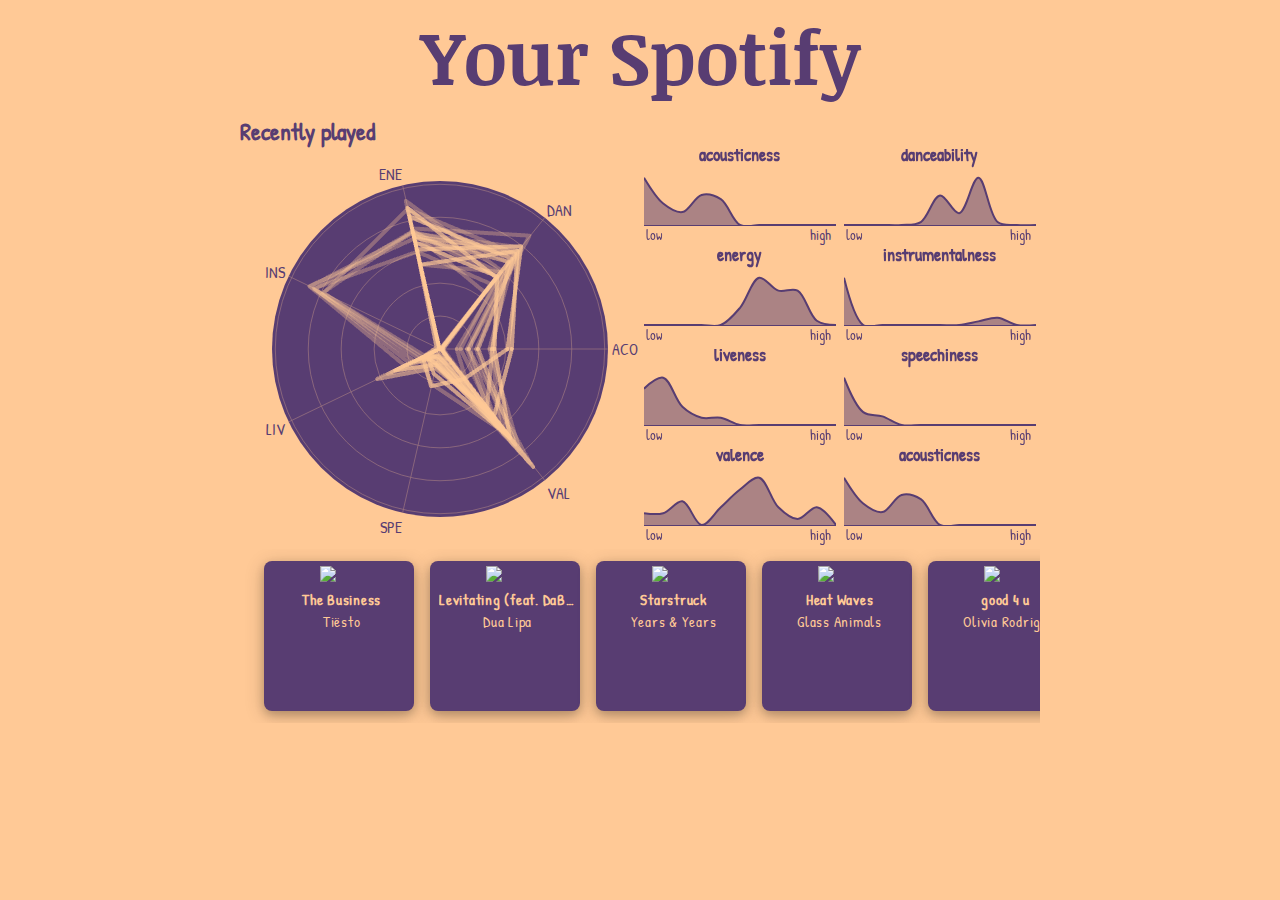
==== inst/shiny-examples/spotify-page/index.html @ f6b8d0dd "Initial commit" ====
<!DOCTYPE html>
<html lang="en">

<head>
    <meta charset="UTF-8">
    <meta http-equiv="X-UA-Compatible" content="IE=edge">
    <meta name="viewport" content="width=device-width, initial-scale=1.0">
    <link rel="stylesheet" href="w3.css">
    <link rel="stylesheet" href="styles.css">
    <script src="d3.min.js"></script>
    <script src="plotly-2.2.0.min.js"></script>
    <link rel="preconnect" href="https://fonts.googleapis.com">
    <link rel="preconnect" href="https://fonts.gstatic.com" crossorigin>
    <link rel="preconnect" href="https://fonts.googleapis.com">
<link rel="preconnect" href="https://fonts.gstatic.com" crossorigin>
<link href="https://fonts.googleapis.com/css2?family=Noticia+Text:wght@700&family=Patrick+Hand&display=swap" rel="stylesheet">
    <title>Spotify baby!</title>
</head>

<body>
    <div class="w3-row ">
        <div class="w3-container w3-center" id='title-container'>
            <h1>Your Spotify</h1>
   
        </div>
    </div>
    <h3>Recently played</h3>
    <div class="w3-row" id='plot-row'>
        <div class='w3-half' style='height:400px;'>
            <div id="polar-plot" style='height:400px;'></div>
        </div>
        <div class="w3-half" id="hist-half"> 
            <div class="w3-row"></div>
            <div class="w3-row"></div>
            <div class="w3-row"></div>
            <div class="w3-row"></div>
        </div>
    </div>
    <div class="track-row"></div>

    <script src="audio-data.js"></script>
    <script src="track-data.js"></script>
    <script src="polar-plot.js"></script>
    <script src="spline-plot.js"></script>
    <script src="track-cards.js"></script>
    <script>
        hoverOn = function (x) {
            let cardDivs = [...document.querySelector('.track-row').children]
            let dataInd = cardDivs.map(d => d.id).indexOf(x.id)

            Plotly.restyle('polar-plot', polarHoverUpdate.on, dataInd);
            Plotly.moveTraces('polar-plot', dataInd, -1);

            // Object literal
            let afFull = audioFeatures.audio_features[dataInd]
            // Iterate over tusing these key selector
            let ff = features = ["acousticness", "danceability", "energy", "instrumentalness",
                "liveness"/*, 'loudness'*/, "speechiness", "valence", "acousticness"]
            let af = ff.map(d => afFull[d])
            af.forEach((d, i) => {
                add_spline(`plot-spline-${i}`, d)
            })
        }
        hoverOff = function (x) {
            let cardDivs = [...document.querySelector('.track-row').children]
            let dataInd = cardDivs.map(d => d.id).indexOf(x.id)

            Plotly.moveTraces('polar-plot', -1, dataInd);
            Plotly.restyle('polar-plot', polarHoverUpdate.off, dataInd);

            document.querySelectorAll(".plot-spline").forEach((d, i) => {
                Plotly.deleteTraces(`plot-spline-${i}`, 1)
            })

        }
    </script>
</body>

</html>
---- inst/shiny-examples/spotify-page/styles.css ----
:root {
    /*https://colorhunt.co/palette/ffc996ff84749f5f80583d72*/
--cream: rgba(255, 201, 150, 1);
--orange: rgba(255, 132, 116, 1);
--lightPurple: rgba(159, 95, 128, 1);
--darkPurple: rgba(88, 61, 114, 1);
}

html {
    background-color: var(--cream);
    font-family: 'Patrick Hand', cursive;
    font-size: 12px;
    height: 100vh;
}

body {
    height: 100%;
    max-width: 800px;
    margin: auto;
    display: flex;
    flex-direction: column;
    justify-content: stretch;
    color: var(--darkPurple)
}


h1 {
    font-size: 5em;
    font-weight: bold;
    font-family: 'Noticia Text', sans-serif;
    margin: 0;
}

h3 {
    font-family: 'Patrick Hand', sans-serif;
    font-weight: bold;
    margin: 0;
}

.track-row {
        display: flex;
        flex-wrap: nowrap;
        overflow-x: scroll;
        font-family: 'Patrick Hand', sans-serif;
        letter-spacing: 0.05em;
        padding: 0px 16px;
    }

.track-card {
    flex: 0 0 auto;
    min-height: 150px;
    margin: 12px 8px;
    width: 150px;
    background-color: var(--darkPurple);
    text-align: center;
    padding: 4px;
}

.track-card:hover {
    transform: scale(1.05);
}

.track-title,
.artist-name {
    margin: 0;
    margin-left: 5px;
    white-space: nowrap; 
    overflow: hidden;
    text-overflow: ellipsis;
    color: var(--cream);
}

.track-title {
    font-weight:bold;
}

 
@media screen and (max-width: 600px) {
    body {
        height: auto
    }
}

/* width */
::-webkit-scrollbar {
    width: 20px;
  }
  
  /* Track */
  ::-webkit-scrollbar-track {
    background: var(--cream); 
    border-radius: 16px;
  }
   
  /* Handle */
  ::-webkit-scrollbar-thumb {
    background: var(--darkPurple); 
    border-radius: 10px;
  }
  
  /* Handle on hover */
  ::-webkit-scrollbar-thumb:hover {
    background: var(--darkPurple); 
  }
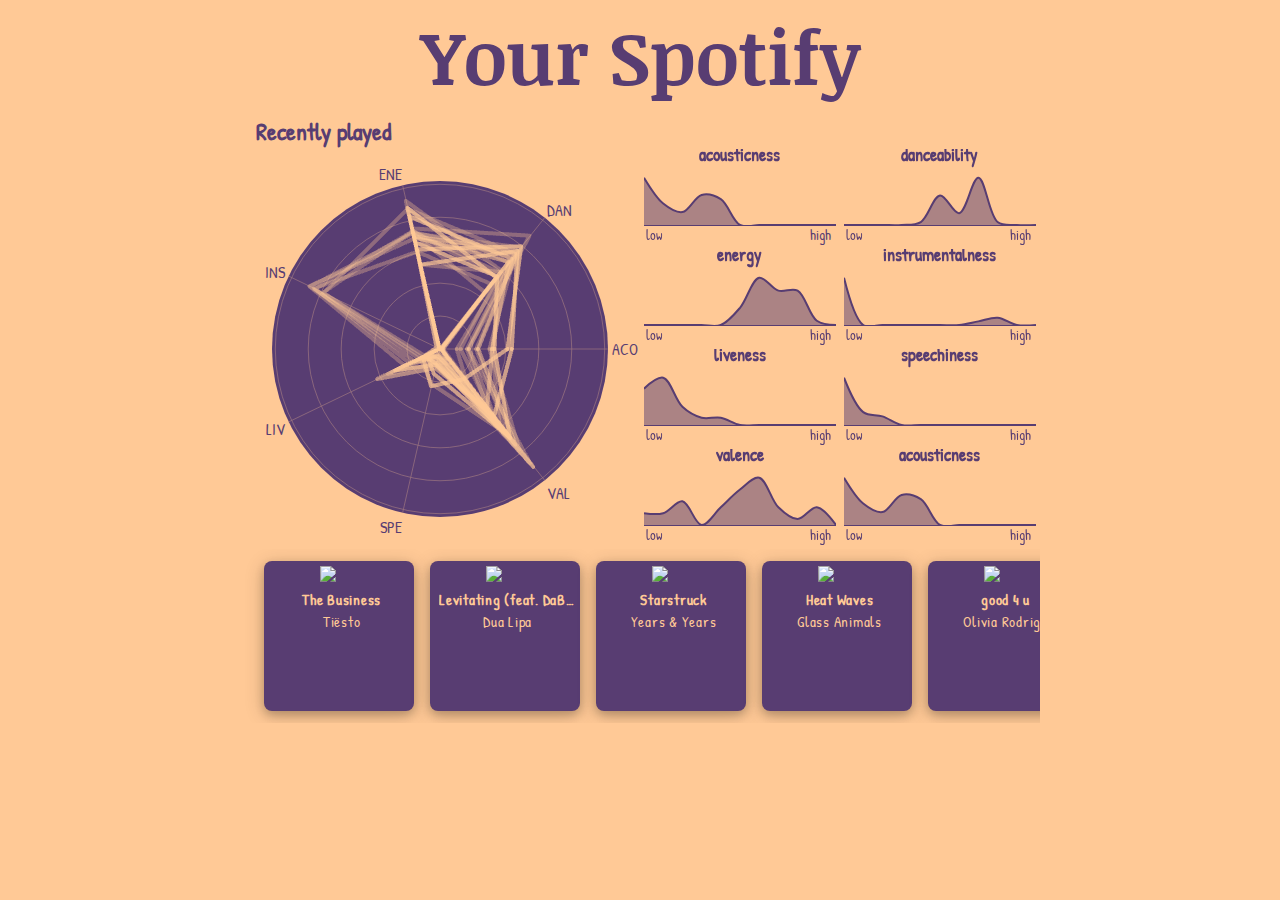
==== commit b29f1b74: "Refactor code and include fetch" ====
--- a/inst/shiny-examples/spotify-page/index.html
+++ b/inst/shiny-examples/spotify-page/index.html
@@ -12,24 +12,25 @@
     <link rel="preconnect" href="https://fonts.googleapis.com">
     <link rel="preconnect" href="https://fonts.gstatic.com" crossorigin>
     <link rel="preconnect" href="https://fonts.googleapis.com">
-<link rel="preconnect" href="https://fonts.gstatic.com" crossorigin>
-<link href="https://fonts.googleapis.com/css2?family=Noticia+Text:wght@700&family=Patrick+Hand&display=swap" rel="stylesheet">
+    <link rel="preconnect" href="https://fonts.gstatic.com" crossorigin>
+    <link href="https://fonts.googleapis.com/css2?family=Noticia+Text:wght@700&family=Patrick+Hand&display=swap"
+        rel="stylesheet">
     <title>Spotify baby!</title>
 </head>
 
 <body>
     <div class="w3-row ">
-        <div class="w3-container w3-center" id='title-container'>
-            <h1>Your Spotify</h1>
-   
+        <div class="w3-container" id='title-container'>
+            <h1 class="w3-center">Your Spotify</h1>
+            <h3>Recently played</h3>
         </div>
     </div>
-    <h3>Recently played</h3>
+
     <div class="w3-row" id='plot-row'>
         <div class='w3-half' style='height:400px;'>
             <div id="polar-plot" style='height:400px;'></div>
         </div>
-        <div class="w3-half" id="hist-half"> 
+        <div class="w3-half" id="hist-half">
             <div class="w3-row"></div>
             <div class="w3-row"></div>
             <div class="w3-row"></div>
@@ -44,35 +45,22 @@
     <script src="spline-plot.js"></script>
     <script src="track-cards.js"></script>
     <script>
-        hoverOn = function (x) {
-            let cardDivs = [...document.querySelector('.track-row').children]
-            let dataInd = cardDivs.map(d => d.id).indexOf(x.id)
 
-            Plotly.restyle('polar-plot', polarHoverUpdate.on, dataInd);
-            Plotly.moveTraces('polar-plot', dataInd, -1);
+        fetch('audio-data.json')
+            .then(response => response.json())
+            .then(audioFeatures => {
+                plotly_polar(audioFeatures, graphDiv = 'polar-plot');
+                addHistograms(audioFeatures);
+            });
 
-            // Object literal
-            let afFull = audioFeatures.audio_features[dataInd]
-            // Iterate over tusing these key selector
-            let ff = features = ["acousticness", "danceability", "energy", "instrumentalness",
-                "liveness"/*, 'loudness'*/, "speechiness", "valence", "acousticness"]
-            let af = ff.map(d => afFull[d])
-            af.forEach((d, i) => {
-                add_spline(`plot-spline-${i}`, d)
-            })
-        }
-        hoverOff = function (x) {
-            let cardDivs = [...document.querySelector('.track-row').children]
-            let dataInd = cardDivs.map(d => d.id).indexOf(x.id)
+        fetch('track-data.json')
+            .then(response => response.json())
+            .then(trackFeatures => {
+                insertCards(trackFeatures);
+            });
 
-            Plotly.moveTraces('polar-plot', -1, dataInd);
-            Plotly.restyle('polar-plot', polarHoverUpdate.off, dataInd);
 
-            document.querySelectorAll(".plot-spline").forEach((d, i) => {
-                Plotly.deleteTraces(`plot-spline-${i}`, 1)
-            })
 
-        }
     </script>
 </body>
 
